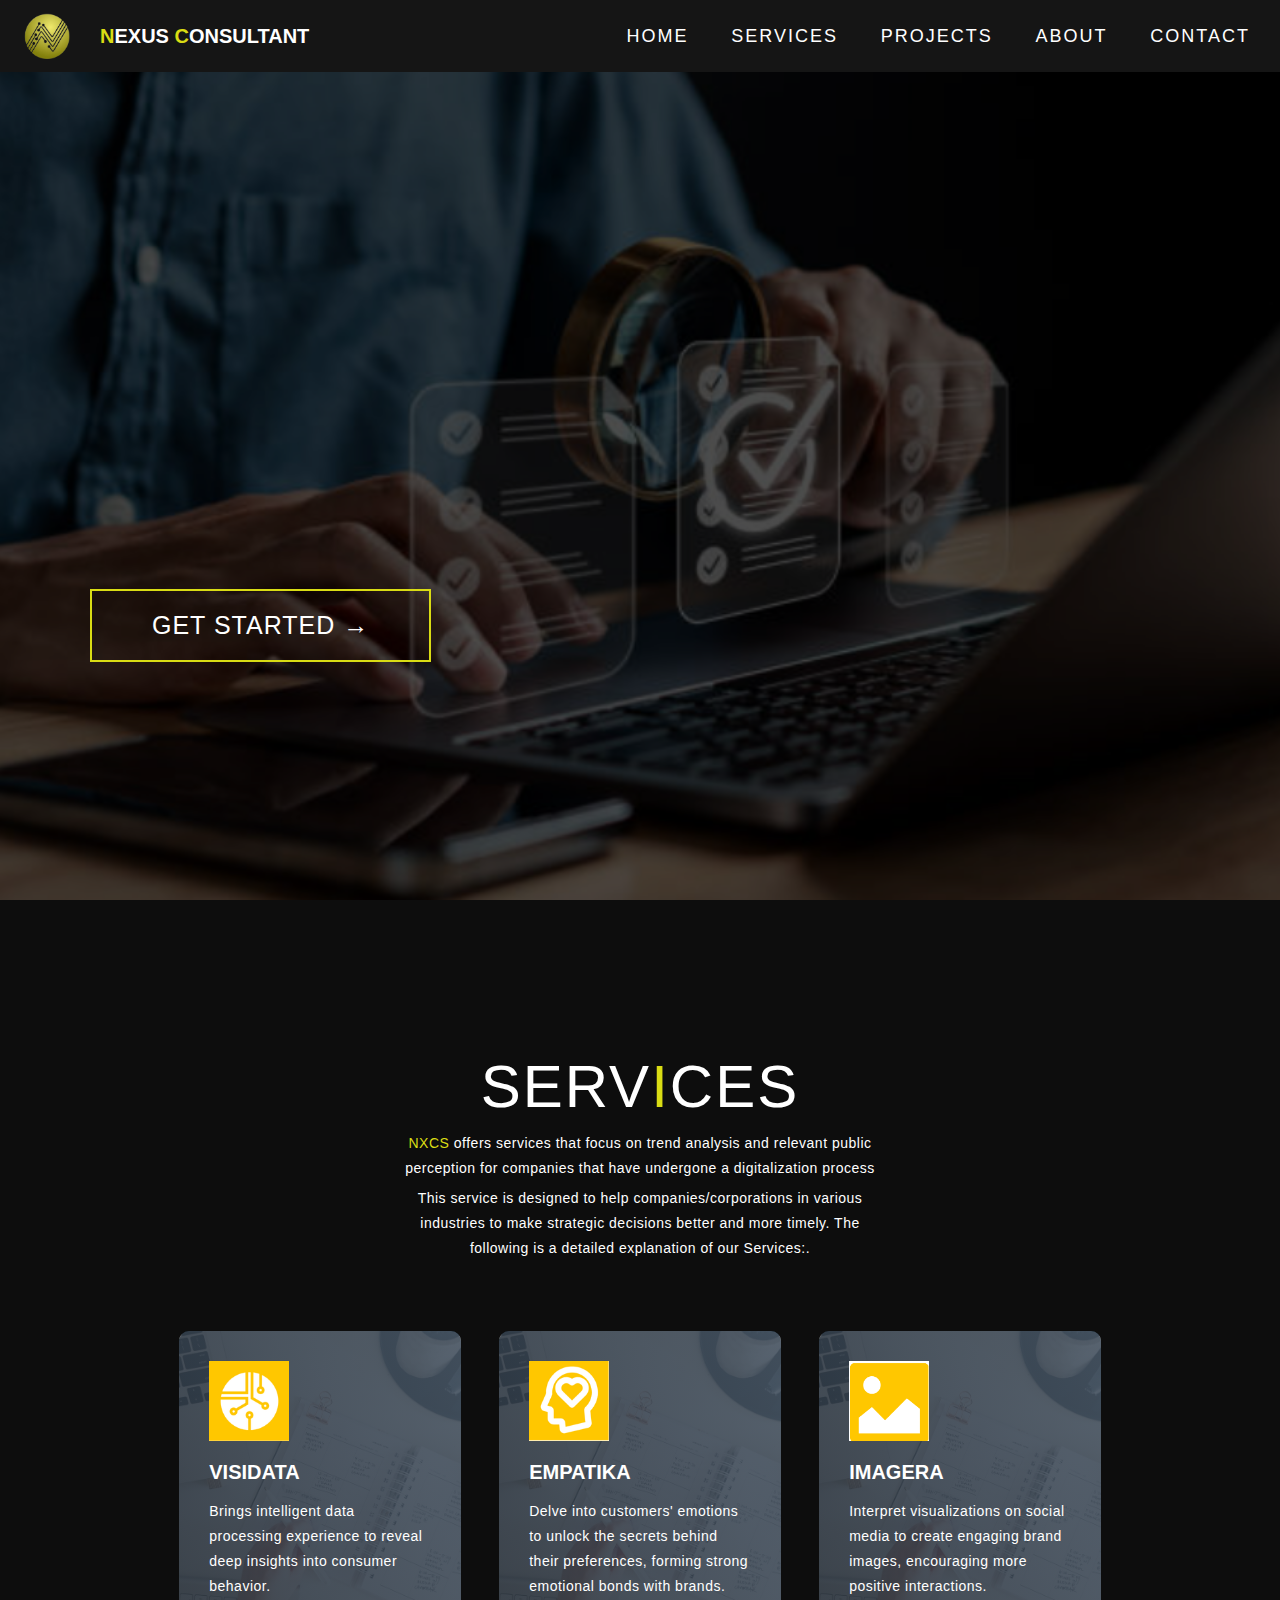
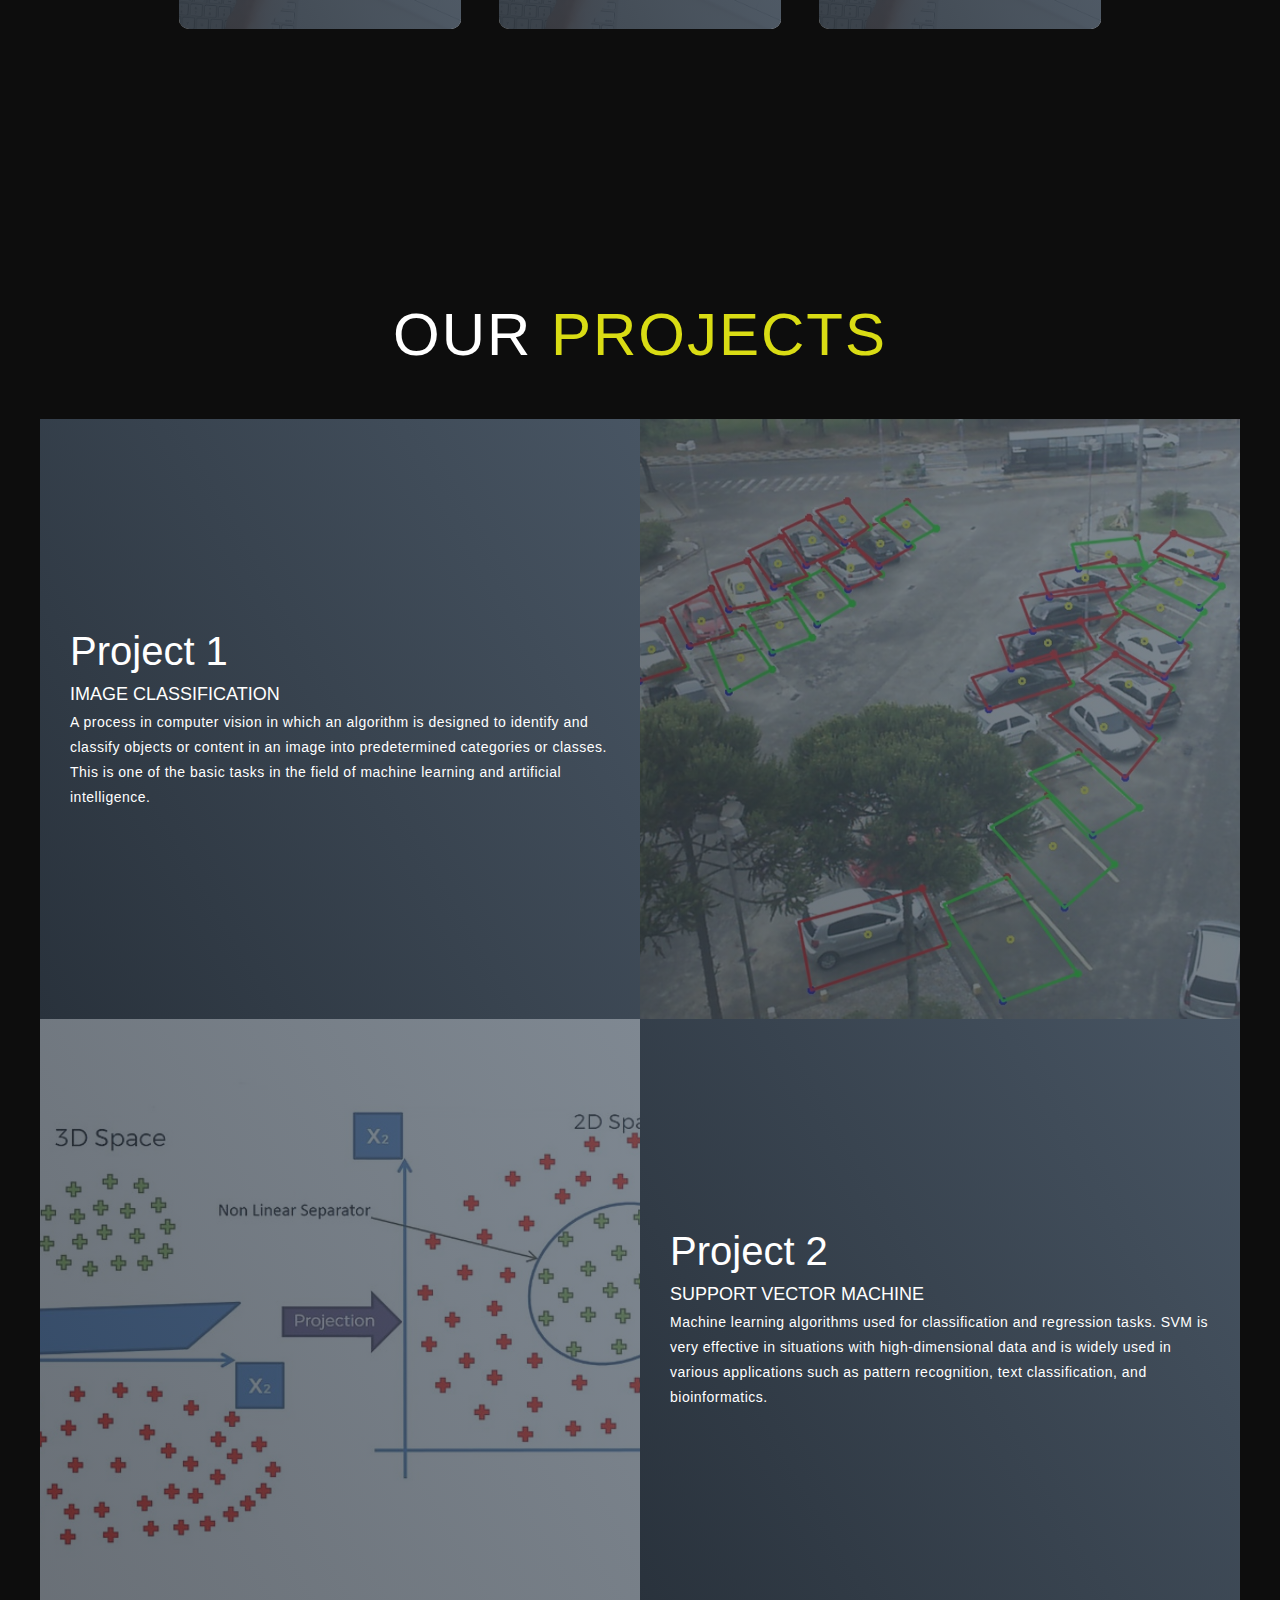
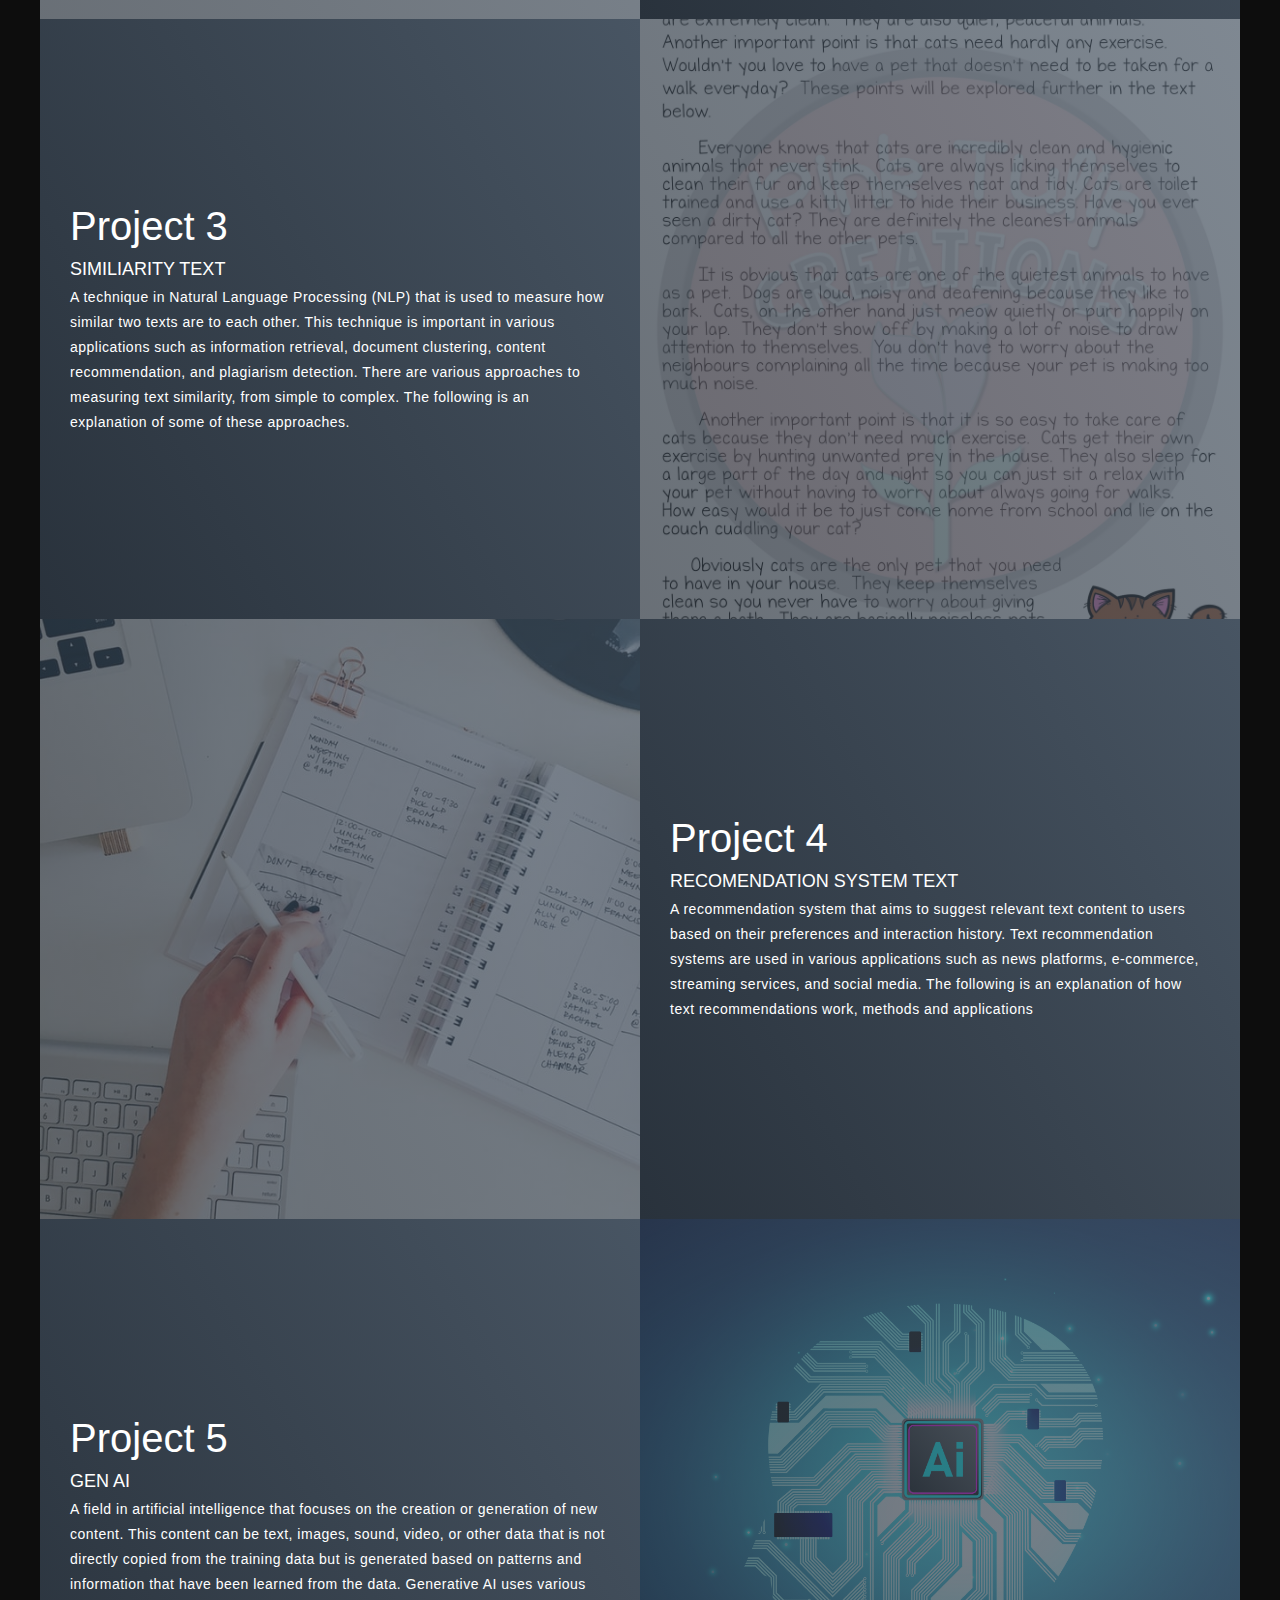
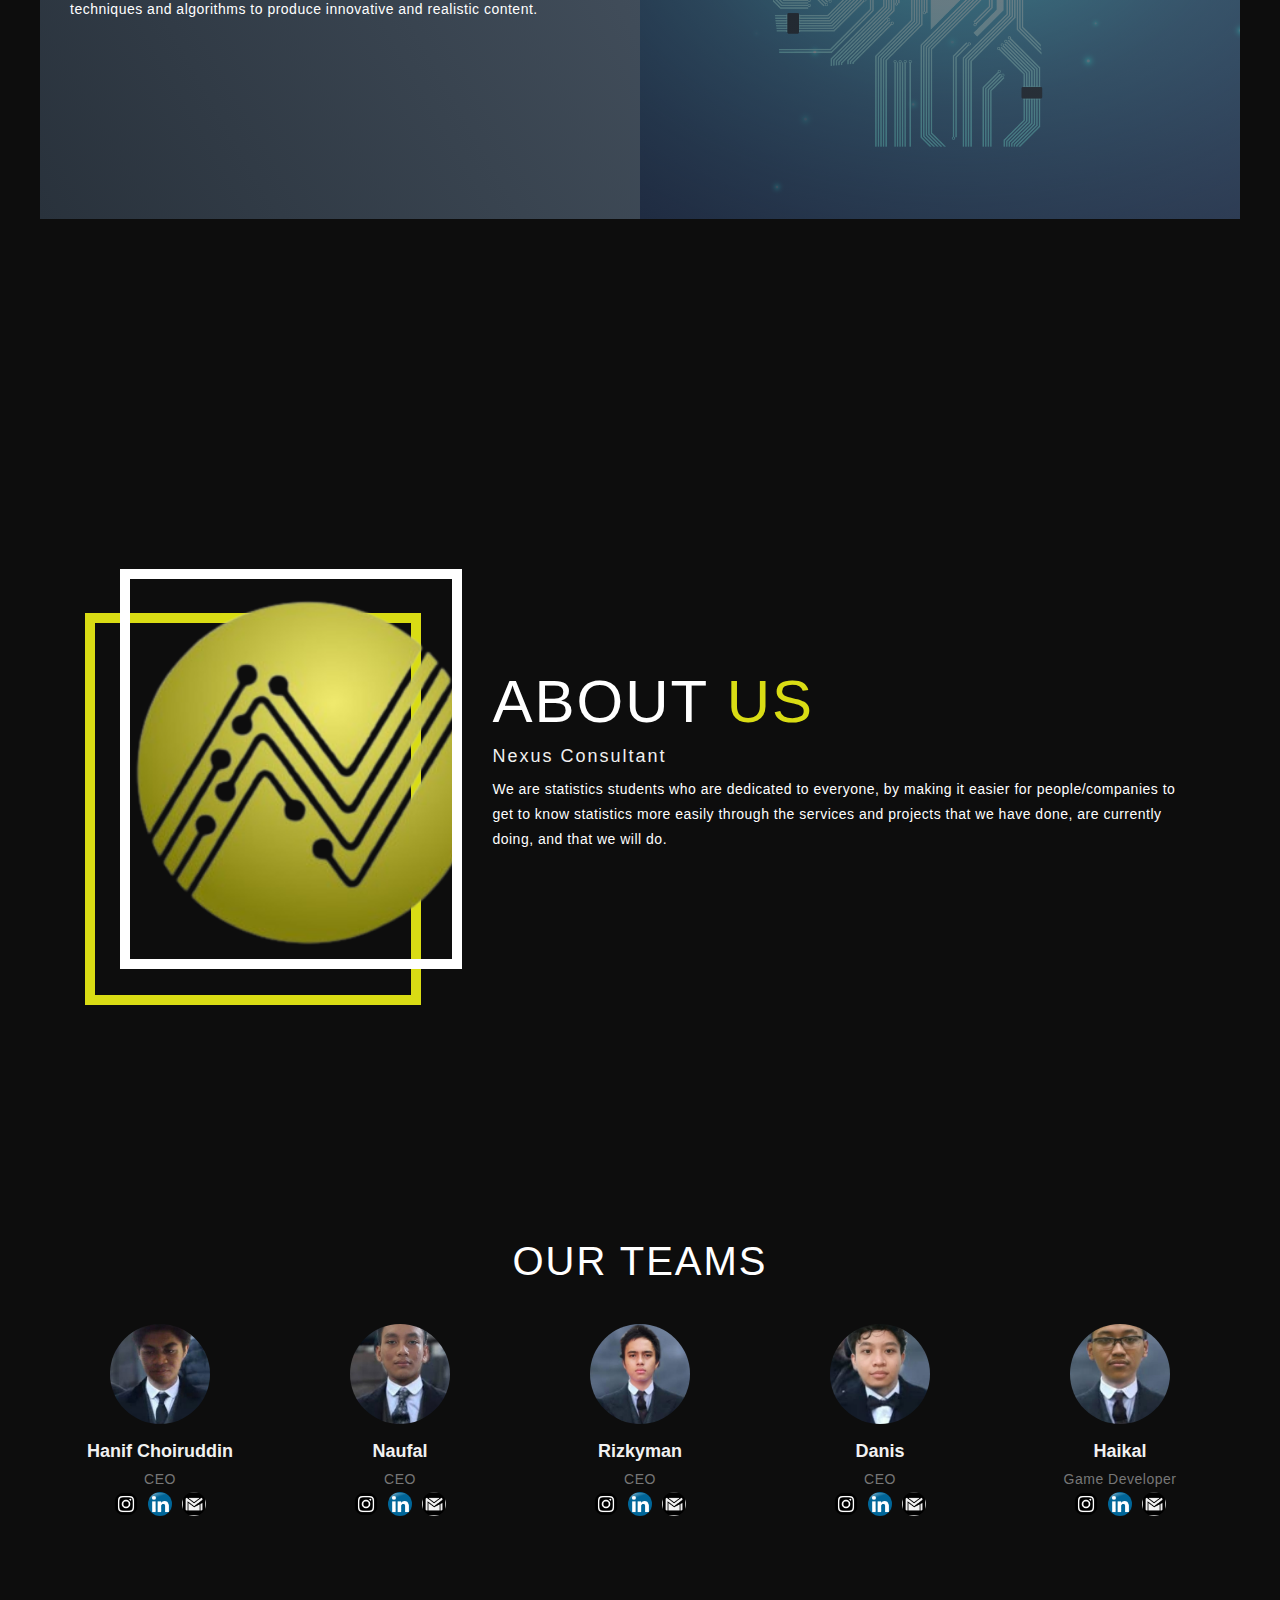
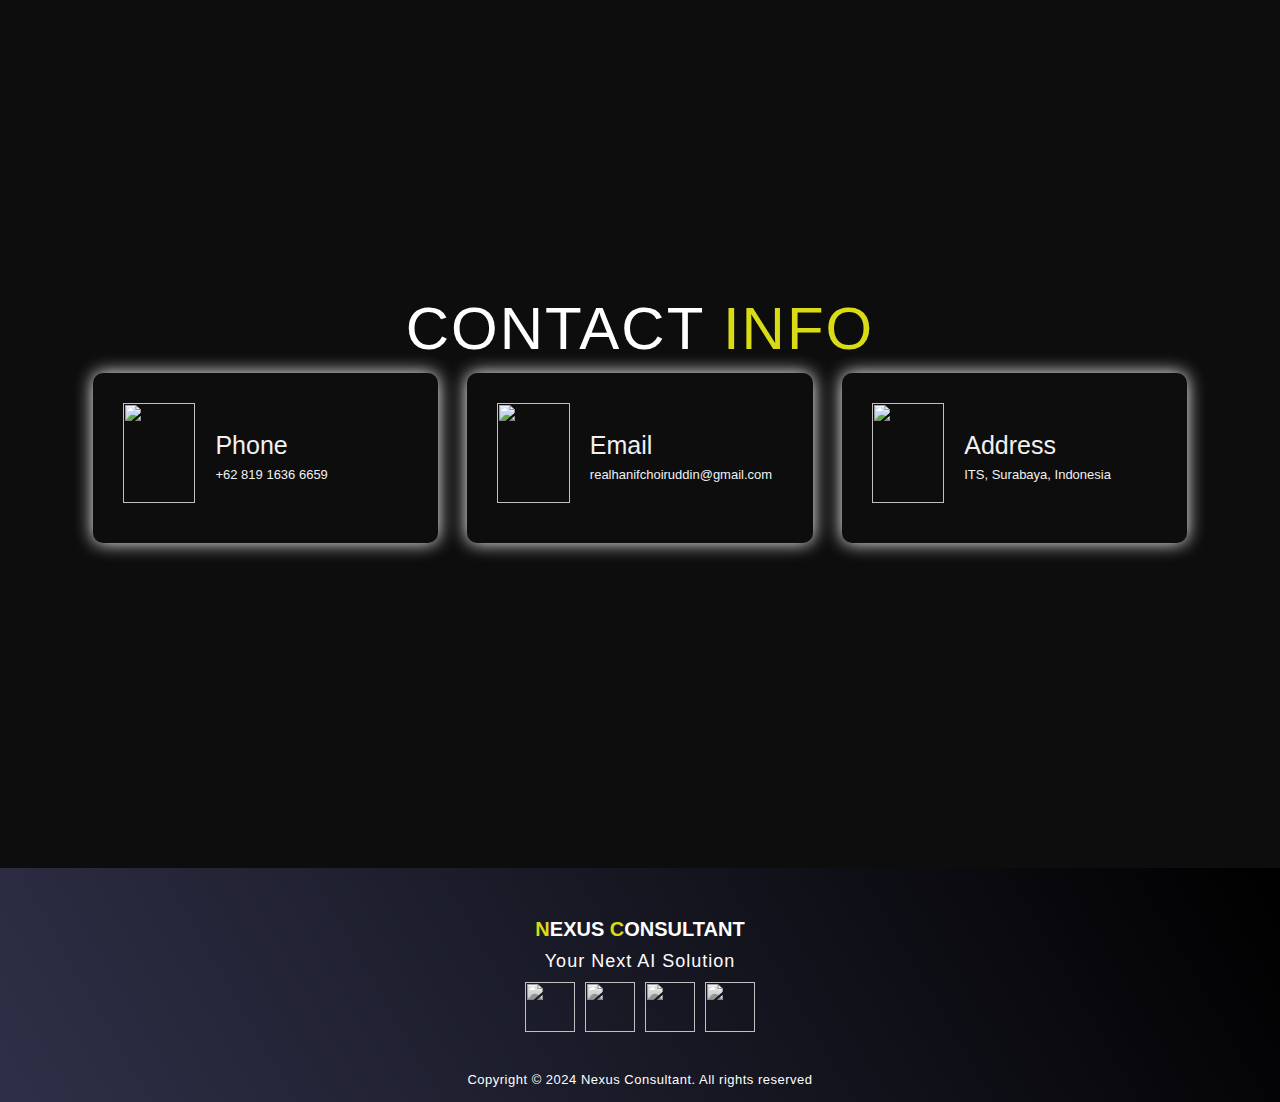
==== index.html @ 2f58b3f8 "first commit" ====
<!DOCTYPE html>
<html lang="en">

<head>
  <meta charset="UTF-8">
  <meta name="viewport" content="width=device-width, initial-scale=1.0">
  <link rel="stylesheet" href="style.css">
  <title>My Website</title>
</head>

<body>
  <!-- Header -->
  <section id="header">
    <div class="header container">
      <img src="img/logo.png" alt="Logo" class="logo">
      <div class="nav-bar">
        <div class="brand">
          <a href="#hero">
            <h1><span>N</span>exus <span>C</span>onsultant</h1>
          </a>
        </div>
        <div class="nav-list">
          <div class="hamburger">
            <div class="bar"></div>
          </div>
          <ul>
            <li><a href="#hero" data-after="Home">Home</a></li>
            <li><a href="#services" data-after="Service">Services</a></li>
            <li><a href="#projects" data-after="Projects">Projects</a></li>
            <li><a href="#about" data-after="About">About</a></li>
            <li><a href="#contact" data-after="Contact">Contact</a></li>
          </ul>
        </div>
      </div>
    </div>
  </section>
  <!-- End Header -->


  <!-- Hero Section  -->
  <section id="hero">
    <div class="hero container">
      <div>
        <h1>Nexus <span></span></h1>
        <h1>Consultant <span></span></h1>
        <h1>The next foundation Statistics AI in Indonesia <span></span></h1>
        <a href="#services" type="button" class="cta">Get Started →</a>
      </div>
    </div>
  </section>
  <!-- End Hero Section  -->

  <!-- Service Section -->
  <section id="services">
    <div class="services container">
      <div class="service-top">
        <h1 class="section-title">Serv<span>i</span>ces</h1>
        <p><span>NXCS</span> offers services that focus on trend analysis and relevant public perception for companies that have undergone a digitalization process</p>
        <p>This service is designed to help companies/corporations in various industries to make strategic decisions
          better and more timely. The following is a detailed explanation of our Services:.</p>  
      </div>
      <div class="service-bottom">
        <div class="service-item">
          <div class="icon"><img src="img/visidata.png" /></div>
          <h2>VISIDATA</h2>
          <p>Brings intelligent data processing experience to reveal deep insights into consumer behavior.</p>
        </div>
        <div class="service-item">
          <div class="icon"><img src="img/empatika.png" /></div>
          <h2>EMPATIKA</h2>
          <p>Delve into customers' emotions to unlock the secrets behind their preferences, forming strong emotional bonds with brands.</p>
        </div>
        <div class="service-item">
          <div class="icon"><img src="img/imagera.png" /></div>
          <h2>IMAGERA</h2>
          <p>Interpret visualizations on social media to create engaging brand images, encouraging more positive interactions.</p>
        </div>
      </div>
    </div>
  </section>
  <!-- End Service Section -->

  <!-- Projects Section -->
  <section id="projects">
    <div class="projects container">
      <div class="projects-header">
        <h1 class="section-title">Our <span>Projects</span></h1>
      </div>
      <div class="all-projects">
        <div class="project-item">
          <div class="project-info">
            <h1>Project 1</h1>
            <h2>IMAGE CLASSIFICATION</h2>
            <p>A process in computer vision in which an algorithm is designed to identify and classify objects or content in an image into predetermined categories or classes. This is one of the basic tasks in the field of machine learning and artificial intelligence.</p>
          </div>
          <div class="project-img">
            <img src="img/image-classification.jpg" alt="img">
          </div>
        </div>
        <div class="project-item">
          <div class="project-info">
            <h1>Project 2</h1>
            <h2>SUPPORT VECTOR MACHINE</h2>
            <p>Machine learning algorithms used for classification and regression tasks. SVM is very effective in situations with high-dimensional data and is widely used in various applications such as pattern recognition, text classification, and bioinformatics.</p>
          </div>
          <div class="project-img">
            <img src="img/support-vector-machine.jpg" alt="img">
          </div>
        </div>
        <div class="project-item">
          <div class="project-info">
            <h1>Project 3</h1>
            <h2>SIMILIARITY TEXT</h2>
            <p>A technique in Natural Language Processing (NLP) that is used to measure how similar two texts are to each other. This technique is important in various applications such as information retrieval, document clustering, content recommendation, and plagiarism detection. There are various approaches to measuring text similarity, from simple to complex. The following is an explanation of some of these approaches.</p>
          </div>
          <div class="project-img">
            <img src="img/similarity-text.jpg" alt="img">
          </div>
        </div>
        <div class="project-item">
          <div class="project-info">
            <h1>Project 4</h1>
            <h2>RECOMENDATION SYSTEM TEXT</h2>
            <p>A recommendation system that aims to suggest relevant text content to users based on their preferences and interaction history. Text recommendation systems are used in various applications such as news platforms, e-commerce, streaming services, and social media. The following is an explanation of how text recommendations work, methods and applications</p>
          </div>
          <div class="project-img">
            <img src="./img/img-1.png" alt="img">
          </div>
        </div>
        <div class="project-item">
          <div class="project-info">
            <h1>Project 5</h1>
            <h2>GEN AI</h2>
            <p>A field in artificial intelligence that focuses on the creation or generation of new content. This content can be text, images, sound, video, or other data that is not directly copied from the training data but is generated based on patterns and information that have been learned from the data. Generative AI uses various techniques and algorithms to produce innovative and realistic content.</p>
          </div>
          <div class="project-img">
            <img src="img/gen-ai.jpg" alt="img">
          </div>
        </div>
      </div>
    </div>
  </section>
  <!-- End Projects Section -->
  <!-- About Section -->
  <section id="about">
    <div class="about container">
      <div class="col-left">
        <div class="about-img">
          <img src="img/logo.png" alt="img">
        </div>
      </div>
      <div class="col-right">
        <h1 class="section-title">About <span>Us</span></h1>
        <h2>Nexus Consultant</h2>
        <p>We are statistics students who are dedicated to everyone, by making it easier for people/companies to get to know statistics more easily through the services and projects that we have done, are currently doing, and that we will do.</p>
      </div>
    </div>
  </section>
  <!-- End About Section -->

  <!-- Body 5 Section -->
  <section class="fifth-section">
    <h2 class="section-title">OUR TEAMS</h2>
    <div class="team-container">
        <div class="team-member">
            <img src="img/hanif.png" alt="Hanif Choiruddin">
            <h3>Hanif Choiruddin</h3>
            <p>CEO</p>
            <div class="social-icons">
                <a href="https://www.instagram.com/hanifchoiruddin/" target="_blank"><img src="img/instagram-icon.png" alt="Instagram"></a>
                <a href="https://linkedin.com/in/hanif" target="_blank"><img src="img/linkedin-icon.png" alt="LinkedIn"></a>
                <a href="mailto:realhanifchoiruddin@gmail.com"><img src="img/gmail-icon.png" alt="Gmail"></a>
            </div>
        </div>
        <div class="team-member">
            <img src="img/naufal.png" alt="Naufal">
            <h3>Naufal</h3>
            <p>CEO</p>
            <div class="social-icons">
                <a href="https://www.instagram.com/naufal.lt/" target="_blank"><img src="img/instagram-icon.png" alt="Instagram"></a>
                <a href="https://linkedin.com/in/naufal" target="_blank"><img src="img/linkedin-icon.png" alt="LinkedIn"></a>
                <a href="mailto:naufal@example.com"><img src="img/gmail-icon.png" alt="Gmail"></a>
            </div>
        </div>
        <div class="team-member">
            <img src="img/rizkyman.png" alt="Rizkyman">
            <h3>Rizkyman</h3>
            <p>CEO</p>
            <div class="social-icons">
                <a href="https://www.instagram.com/rizkygusz/" target="_blank"><img src="img/instagram-icon.png" alt="Instagram"></a>
                <a href="https://linkedin.com/in/rizkyman" target="_blank"><img src="img/linkedin-icon.png" alt="LinkedIn"></a>
                <a href="mailto:rizkyman@example.com"><img src="img/gmail-icon.png" alt="Gmail"></a>
            </div>
        </div>
        <div class="team-member">
            <img src="img/danis.png" alt="Danis">
            <h3>Danis</h3>
            <p>CEO</p>
            <div class="social-icons">
                <a href="https://www.instagram.com/daniswaraap_/" target="_blank"><img src="img/instagram-icon.png" alt="Instagram"></a>
                <a href="https://linkedin.com/in/danis" target="_blank"><img src="img/linkedin-icon.png" alt="LinkedIn"></a>
                <a href="mailto:danis@example.com"><img src="img/gmail-icon.png" alt="Gmail"></a>
            </div>
        </div>
        <div class="team-member">
            <img src="img/haikal.png" alt="Haikal">
            <h3>Haikal</h3>
            <p>Game Developer</p>
            <div class="social-icons">
                <a href="https://www.instagram.com/ichwani_haikal/" target="_blank"><img src="img/instagram-icon.png" alt="Instagram"></a>
                <a href="https://linkedin.com/in/haikal" target="_blank"><img src="img/linkedin-icon.png" alt="LinkedIn"></a>
                <a href="mailto:haikal@example.com"><img src="img/gmail-icon.png" alt="Gmail"></a>
            </div>
        </div>
    </div>
</section>

  <!-- End Body 5 Section -->

 <!-- Contact Section -->
 <section id="contact">
  <div class="contact container">
    <div>
      <h1 class="section-title">Contact <span>info</span></h1>
    </div>
    <div class="contact-items">
      <div class="contact-item">
        <div class="icon"><img src="https://img.icons8.com/bubbles/100/000000/phone.png" /></div>
        <div class="contact-info">
          <h1>Phone</h1>
          <h2>+62 819 1636 6659</h2>
        </div>
      </div>
      <div class="contact-item">
        <div class="icon"><img src="https://img.icons8.com/bubbles/100/000000/new-post.png" /></div>
        <div class="contact-info">
          <h1>Email</h1>
          <h2>realhanifchoiruddin@gmail.com</h2>
        </div>
      </div>
      <div class="contact-item">
        <div class="icon"><img src="https://img.icons8.com/bubbles/100/000000/map-marker.png" /></div>
        <div class="contact-info">
          <h1>Address</h1>
          <h2>ITS, Surabaya, Indonesia</h2>
        </div>
      </div>
    </div>
  </div>
</section>
<!-- End Contact Section -->

  <!-- Footer -->
  <section id="footer">
    <div class="footer container">
      <div class="brand">
        <h1><span>N</span>exus <span>C</span>onsultant</h1>
      </div>
      <h2>Your Next AI Solution</h2>
      <div class="social-icon">
        <div class="social-item">
          <a href="https://www.facebook.com/"><img src="https://img.icons8.com/bubbles/100/000000/facebook-new.png" /></a>
        </div>
        <div class="social-item">
          <a href="https://www.instagram.com/"><img src="https://img.icons8.com/bubbles/100/000000/instagram-new.png" /></a>
        </div>
        <div class="social-item">
          <a href="https://www.whatsapp.com/"><img src="https://img.icons8.com/bubbles/100/000000/whatsapp.png" /></a>
        </div>
        <div class="social-item">
          <a href="mailto:your-email@example.com"><img src="https://img.icons8.com/bubbles/100/000000/email.png" /></a>
        </div>
      </div>
      <p>Copyright © 2024 Nexus Consultant. All rights reserved</p>
    </div>
  </section>
  <!-- End Footer -->
  <script src="./app.js"></script>
</body>

</html>
---- style.css ----
@import 'https://fonts.googleapis.com/css?family=Montserrat:300, 400, 700&display=swap';
* {
	padding: 0;
	margin: 0;
	box-sizing: border-box;
}
html {
	font-size: 10px;
	font-family: 'Poppins', sans-serif;
	scroll-behavior: smooth;
}
body {
	background-color: #0d0d0d;
	color: #f1f1f1;
  }
a {
	text-decoration: none;
}
.container {
	min-height: 100vh;
	width: 100%;
	display: flex;
	align-items: center;
	justify-content: center;
}
img {
	height: 100%;
	width: 100%;
	object-fit: cover;
}
.logo {
    height: 50px;
	width: 50px;
    margin-right: 20px;
	margin-left: 20px;
    align-items: center;
}
p {
	color: black;
	font-size: 1.4rem;
	margin-top: 5px;
	line-height: 2.5rem;
	font-weight: 300;
	letter-spacing: 0.05rem;
}
.section-title {
	font-size: 4rem;
	font-weight: 300;
	color: white;
	margin-bottom: 10px;
	text-transform: uppercase;
	letter-spacing: 0.2rem;
	text-align: center;
}
.section-title span {
	color: rgb(217, 220, 20);
}

.cta {
	display: inline-block;
	padding: 10px 30px;
	color: white;
	background-color: transparent;
	border: 2px solid  rgb(217, 220, 20);
	font-size: 2rem;
	text-transform: uppercase;
	letter-spacing: 0.1rem;
	margin-top: 30px;
	transition: 0.3s ease;
	transition-property: background-color, color;
}
.cta:hover {
	color: white;
	background-color:  rgb(217, 220, 20);
}
.brand h1 {
	font-size: 2rem;
	text-transform: uppercase;
	color: white;
}
.brand h1 span {
	color:  rgb(217, 220, 20);
}

/* Header section */
#header {
	position: fixed;
	z-index: 1000;
	left: 0;
	top: 0;
	width: 100vw;
	height: auto;
}
#header .header {
	min-height: 8vh;
	background-color: #151515;
	transition: 0.3s ease background-color;
}
#header .nav-bar {
	display: flex;
	align-items: center;
	justify-content: space-between;
	width: 100%;
	height: 100%;
	max-width: 1300px;
	padding: 0 10px;
}

#header .nav-list ul {
	list-style: none;
	position: absolute;
	background-color: black;
	width: 100vw;
	height: 100vh;
	left: 100%;
	top: 0;
	display: flex;
	flex-direction: column;
	justify-content: center;
	align-items: center;
	z-index: 1;
	overflow-x: hidden;
	transition: 0.5s ease left;
  }
#header .nav-list ul.active {
	left: 0%;
}
#header .nav-list ul a {
	font-size: 2.5rem;
	font-weight: 500;
	letter-spacing: 0.2rem;
	text-decoration: none;
	color: white;
	text-transform: uppercase;
	padding: 20px;
	display: block;
}
#header .nav-list ul a::after {
	content: attr(data-after);
	position: absolute;
	top: 50%;
	left: 50%;
	transform: translate(-50%, -50%) scale(0);
	color: #fff;
	font-size: 13rem;
	letter-spacing: 50px;
	z-index: -1;
	transition: 0.3s ease letter-spacing;
}
.service-top p span{
	color:  rgb(217, 220, 20);
}
#header .nav-list ul li:hover a::after {
	transform: translate(-50%, -50%) scale(1);
	letter-spacing: initial;
}
#header .nav-list ul li:hover a {
	color:  rgb(217, 220, 20);
}
#header .hamburger {
	height: 60px;
	width: 60px;
	display: inline-block;
	border: 3px solid white;
	border-radius: 50%;
	position: relative;
	display: flex;
	align-items: center;
	justify-content: center;
	z-index: 100;
	cursor: pointer;
	transform: scale(0.8);
	margin-right: 20px;
}
#header .hamburger:after {
	position: absolute;
	content: '';
	height: 100%;
	width: 100%;
	border-radius: 50%;
	border: 3px solid white;
	animation: hamburger_puls 1s ease infinite;
}
#header .hamburger .bar {
	height: 2px;
	width: 30px;
	position: relative;
	background-color: white;
	z-index: -1;
}
#header .hamburger .bar::after,
#header .hamburger .bar::before {
	content: '';
	position: absolute;
	height: 100%;
	width: 100%;
	left: 0;
	background-color: white;
	transition: 0.3s ease;
	transition-property: top, bottom;
}
#header .hamburger .bar::after {
	top: 8px;
}
#header .hamburger .bar::before {
	bottom: 8px;
}
#header .hamburger.active .bar::before {
	bottom: 0;
}
#header .hamburger.active .bar::after {
	top: 0;
}
/* End Header section */

/* Hero Section */
#hero {
	background-image: url(./img/hero-bg.png);
	background-size: cover;
	background-position: top center;
	position: relative;
	z-index: 1;
}
#hero::after {
	content: '';
	position: absolute;
	left: 0;
	top: 0;
	height: 100%;
	width: 100%;
	background-color: black;
	opacity: 0.7;
	z-index: -1;
}
#hero .hero {
	max-width: 1200px;
	margin: 0 auto;
	padding: 0 50px;
	justify-content: flex-start;
}
#hero h1 {
	display: block;
	width: fit-content;
	font-size: 4rem;
	position: relative;
	color: transparent;
	animation: text_reveal 0.5s ease forwards;
	animation-delay: 1s;
}
#hero h1:nth-child(1) {
	animation-delay: 1s;
}
#hero h1:nth-child(2) {
	animation-delay: 2s;
}
#hero h1:nth-child(3) {
	animation: text_reveal_name 0.5s ease forwards;
	animation-delay: 3s;
}
#hero h1 span {
	position: absolute;
	top: 0;
	left: 0;
	height: 100%;
	width: 0;
	background-color: rgb(75, 93, 95);
	animation: text_reveal_box 1s ease;
	animation-delay: 0.5s;
}
#hero h1:nth-child(1) span {
	animation-delay: 0.5s;
}
#hero h1:nth-child(2) span {
	animation-delay: 1.5s;
}
#hero h1:nth-child(3) span {
	animation-delay: 2.5s;
}

/* End Hero Section */

/* Services Section */
#services .services {
	flex-direction: column;
	text-align: center;
	max-width: 1500px;
	margin: 0 auto;
	padding: 100px 0;
}
#services .service-top {
	max-width: 500px;
	margin: 0 auto;
}
#services .service-bottom {
	display: flex;
	align-items: center;
	justify-content: center;
	flex-wrap: wrap;
	margin-top: 50px;
}
#services .service-item {
	flex-basis: 80%;
	display: flex;
	height: 100%;
	width: 100%;
	align-items: flex-start;
	justify-content: center;
	flex-direction: column;
	padding: 30px;
	border-radius: 10px;
	background-image: url(./img/img-1.png);
	background-size: cover;
	margin: 10px 5%;
	position: relative;
	z-index: 1;
	overflow: hidden;
}
#services .service-item::after {
	content: '';
	position: absolute;
	left: 0;
	top: 0;
	height: 100%;
	width: 100%;
	background-image: linear-gradient(60deg, #29323c 0%, #485563 100%);
	opacity: 0.9;
	z-index: -1;
}
#services .service-top p {
	color: white;
}
#services .service-bottom .icon {
	height: 80px;
	width: 80px;
	margin-bottom: 20px;
}
#services .service-item h2 {
	font-size: 2rem;
	color: white;
	margin-bottom: 10px;
	text-transform: uppercase;
}
#services .service-item p {
	color: white;
	text-align: left;
}
/* End Services Section */

/* Projects section */
#projects .projects {
	flex-direction: column;
	max-width: 1200px;
	margin: 0 auto;
	padding: 100px 0;
}
#projects .projects-header h1 {
	margin-bottom: 50px;
}
#projects .all-projects {
	display: flex;
	align-items: center;
	justify-content: center;
	flex-direction: column;
}
#projects .project-item {
	display: flex;
	align-items: center;
	justify-content: center;
	flex-direction: column;
	width: 300px;
	height: 100%;
	margin: 20px auto;
	overflow: hidden;
	border-radius: 10px;
}
#projects .project-info {
	padding: 30px;
	flex-basis: 50%;
	height: 100%;
	width: 100%;
	display: flex;
	align-items: flex-start;
	justify-content: center;
	flex-direction: column;
	background-image: linear-gradient(60deg, #29323c 0%, #485563 100%);
	color: white;
}
#projects .project-info h1 {
	font-size: 4rem;
	font-weight: 500;
}
#projects .project-info h2 {
	font-size: 1.8rem;
	font-weight: 500;
	margin-top: 10px;
}
#projects .project-info p {
	color: white;
}
#projects .project-img {
	flex-basis: 50%;
	height: 300px;
	overflow: hidden;
	position: relative;
}
#projects .project-img:after {
	content: '';
	position: absolute;
	left: 0;
	top: 0;
	height: 100%;
	width: 100%;
	background-image: linear-gradient(60deg, #29323c 0%, #485563 100%);
	opacity: 0.7;
}
#projects .project-img img {
	transition: 0.3s ease transform;
}
#projects .project-item:hover .project-img img {
	transform: scale(1.1);
}
/* End Projects section */

/* About Section */
#about .about {
	flex-direction: column-reverse;
	text-align: center;
	max-width: 1200px;
	margin: 0 auto;
	padding: 100px 20px;
}
#about .col-left {
	width: 250px;
	height: 360px;
}
#about .col-right {
	width: 100%;
}
#about .col-right h2 {
	font-size: 1.8rem;
	font-weight: 500;
	letter-spacing: 0.2rem;
	margin-bottom: 10px;
}
#about .col-right p {
	margin-bottom: 20px;
}
#about .col-right .cta {
	color: white;
	margin-bottom: 50px;
	padding: 10px 20px;
	font-size: 2rem;
}
#about .col-left .about-img {
	height: 100%;
	width: 100%;
	position: relative;
	border: 10px solid white;
}
#about .col-left .about-img::after {
	content: '';
	position: absolute;
	left: -33px;
	top: 19px;
	height: 98%;
	width: 98%;
	border: 7px solid white;
	z-index: -1;
}
/* End About Section */

/* contact Section */
#contact .contact {
	flex-direction: column;
	max-width: 1200px;
	margin: 0 auto;
	width: 90%;
}
#contact .contact-items {
	/* max-width: 400px; */
	width: 100%;
}
#contact .contact-item {
	width: 80%;
	padding: 20px;
	text-align: center;
	border-radius: 10px;
	padding: 30px;
	margin: 30px;
	display: flex;
	justify-content: center;
	align-items: center;
	flex-direction: column;
	box-shadow: 0px 0px 18px 0 white;
	transition: 0.3s ease box-shadow;
}
#contact .contact-item:hover {
	box-shadow: 0px 0px 5px 0  rgb(217, 220, 20);
}
#contact .icon {
	width: 70px;
	margin: 0 auto;
	margin-bottom: 10px;
}
#contact .contact-info h1 {
	font-size: 2.5rem;
	font-weight: 500;
	margin-bottom: 5px;
}
#contact .contact-info h2 {
	font-size: 1.3rem;
	line-height: 2rem;
	font-weight: 500;
}
/*End contact Section */

/* Footer */
#footer {
	background-image: linear-gradient(60deg, #2f3048 0%, #000000 100%);
}
#footer .footer {
	min-height: 200px;
	flex-direction: column;
	padding-top: 50px;
	padding-bottom: 10px;
}
#footer h2 {
	color: white;
	font-weight: 500;
	font-size: 1.8rem;
	letter-spacing: 0.1rem;
	margin-top: 10px;
	margin-bottom: 10px;
}
#footer .social-icon {
	display: flex;
	margin-bottom: 30px;
}
#footer .social-item {
	height: 50px;
	width: 50px;
	margin: 0 5px;
}
#footer .social-item img {
	filter: grayscale(1);
	transition: 0.3s ease filter;
}
#footer .social-item:hover img {
	filter: grayscale(0);
}
#footer p {
	color: white;
	font-size: 1.3rem;
}
/* End Footer */

/* Keyframes */
@keyframes hamburger_puls {
	0% {
		opacity: 1;
		transform: scale(1);
	}
	100% {
		opacity: 0;
		transform: scale(1.4);
	}
}
@keyframes text_reveal_box {
	50% {
		width: 100%;
		left: 0;
	}
	100% {
		width: 0;
		left: 100%;
	}
}
@keyframes text_reveal {
	100% {
		color: white;
	}
}
@keyframes text_reveal_name {
	100% {
		color: rgb(217, 220, 20);
		font-weight: 500;
	}
}
/* End Keyframes */

/* Media Query For Tablet */
@media only screen and (min-width: 768px) {
	.cta {
		font-size: 2.5rem;
		padding: 20px 60px;
	}
	h1.section-title {
		font-size: 6rem;
	}

	/* Hero */
	#hero h1 {
		font-size: 7rem;
	}
	/* End Hero */

	/* Services Section */
	#services .service-bottom .service-item {
		flex-basis: 45%;
		margin: 2.5%;
	}
	/* End Services Section */

	/* Project */
	#projects .project-item {
		flex-direction: row;
	}
	#projects .project-item:nth-child(even) {
		flex-direction: row-reverse;
	}
	#projects .project-item {
		height: 100%;
		margin: 0;
		width: 100%;
		border-radius: 0;
	}
	#projects .all-projects .project-info {
		height: 600px;
		width: 600px;
	}
	#projects .all-projects .project-img {
		height: 600px;
	}
	.portfolio-container {
		display: flex;
		align-items: center;
		justify-content: center;
		position: relative;
	}
	
	#portfolio-wrapper {
		overflow: hidden;
		width: 100%; /* Set the width of each portfolio item */
		height: 100%;
	}
	
	.portfolio-content {
		display: flex;
		transition: transform 0.5s ease;
		width: 100%; /* Set the width of each portfolio item */
		height: 100%;
	}
	
	.portfolio-item {
		flex: none;
		width: 100%; /* Set the width of each portfolio item */
		height: 100%;
		margin: 0 10px;
		background-color: white;
		border-radius: 5px;
		box-shadow: 0 2px 4px rgba(0, 0, 0, 0.1);
		text-align: center;
		padding: 20px;
	}
	
	.portfolio-item img {
		width: 50%;
		height: 50%;
		object-fit: cover;
		margin-bottom: 10px;
	}
	
	.portfolio-text {
		display: flex;
		flex-direction: column;
		align-items: center;
	}
	
	button.prev, button.next {
		background-color: transparent;
		border: none;
		font-size: 24px;
		cursor: pointer;
		position: absolute;
		top: 50%;
		transform: translateY(-50%);
		color: #333;
	}
	
	button.prev {
		left: 10px;
	}
	
	button.next {
		right: 10px;
	}
	/* End Project */

	/* About */
	#about .about {
		flex-direction: row;
	}
	#about .col-left {
		width: 600px;
		height: 400px;
		padding-left: 60px;
	}
	#about .about .col-left .about-img::after {
		left: -45px;
		top: 34px;
		height: 98%;
		width: 98%;
		border: 10px solid  rgb(217, 220, 20);
	}
	#about .col-right {
		text-align: left;
		padding: 30px;
	}
	#about .col-right h1 {
		text-align: left;
	}
	#about .col-right p {
		color: white;
	}

	
	/* End About */

	/* contact  */
	#contact .contact {
		flex-direction: column;
		padding: 100px 0;
		align-items: center;
		justify-content: center;
		min-width: 20vh;
	}
	#contact .contact-items {
		width: 100%;
		display: flex;
		flex-direction: row;
		justify-content: space-evenly;
		margin: 0;
	}
	#contact .contact-item {
		width: 30%;
		margin: 0;
		flex-direction: row;
	}
	#contact .contact-item .icon {
		height: 100px;
		width: 100px;
	}
	#contact .contact-item .icon img {
		object-fit: contain;
	}
	#contact .contact-item .contact-info {
		width: 100%;
		text-align: left;
		padding-left: 20px;
	}
	/* End contact  */
}
/* End Media Query For Tablet */

/* Media Query For Desktop */
@media only screen and (min-width: 1200px) {
	/* header */
	#header .hamburger {
		display: none;
	}
	#header .nav-list ul {
		position: initial;
		display: block;
		height: auto;
		width: fit-content;
		background-color: transparent;
	}
	#header .nav-list ul li {
		display: inline-block;
	}
	#header .nav-list ul li a {
		font-size: 1.8rem;
	}
	#header .nav-list ul a:after {
		display: none;
	}
	/* End header */

	#services .service-bottom .service-item {
		flex-basis: 22%;
		margin: 1.5%;
	}
}
/* End  Media Query For Desktop */
.fifth-section {
    padding: 20px;
}

.fifth-section .section-title {
    text-align: center;
    margin-bottom: 20px;
}

.team-container {
    display: flex;
    justify-content: center;
    flex-wrap: wrap;
}

.team-member {
    text-align: center;
    margin: 20px;
    width: 200px;
}

.team-member img {
    width: 100px;
    height: 100px;
    border-radius: 100%;
    object-fit: cover;
    margin-bottom: 10px;
}

.team-member h3 {
    font-size: 18px;
    margin: 5px 0;
}

.team-member p {
    font-size: 14px;
    color: #777;
}

.social-icons {
    display: flex;
    justify-content: center;
    gap: 10px;
}

.social-icons a img {
    width: 24px;
    height: 24px;
}
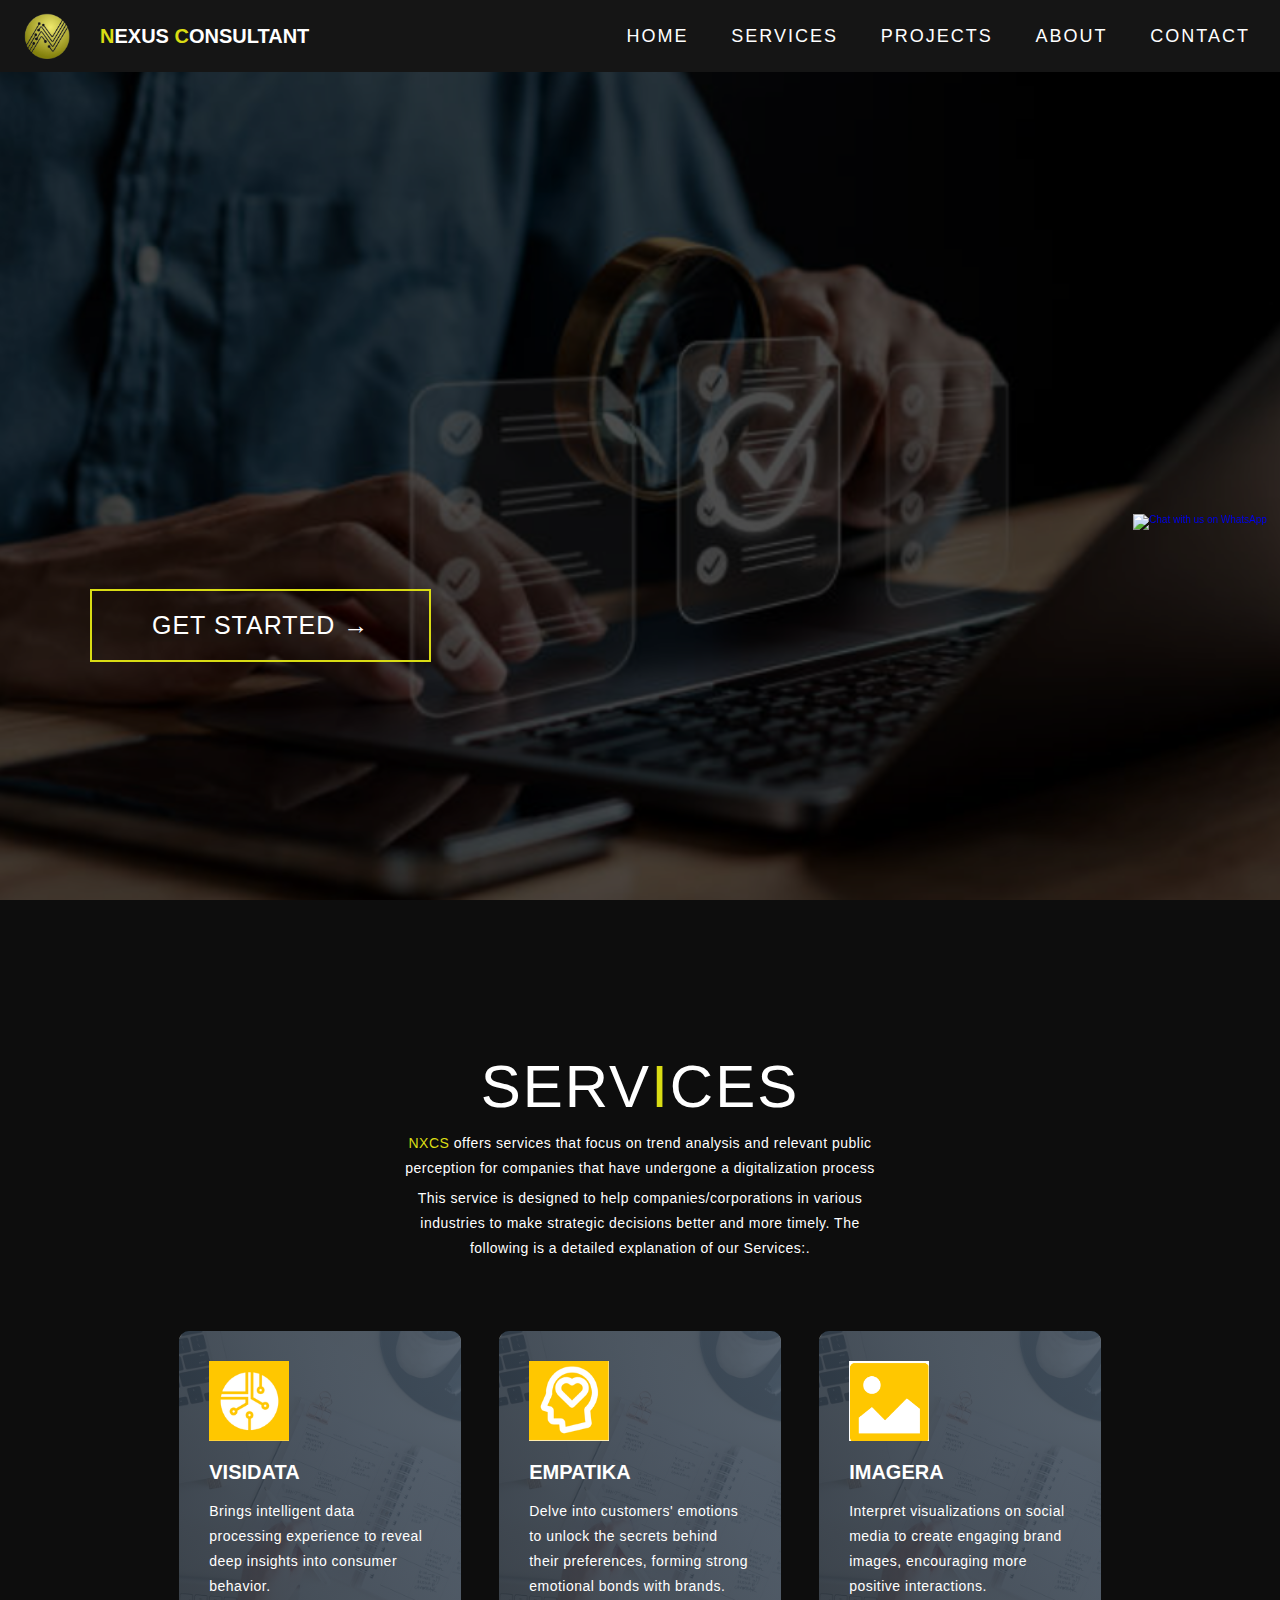
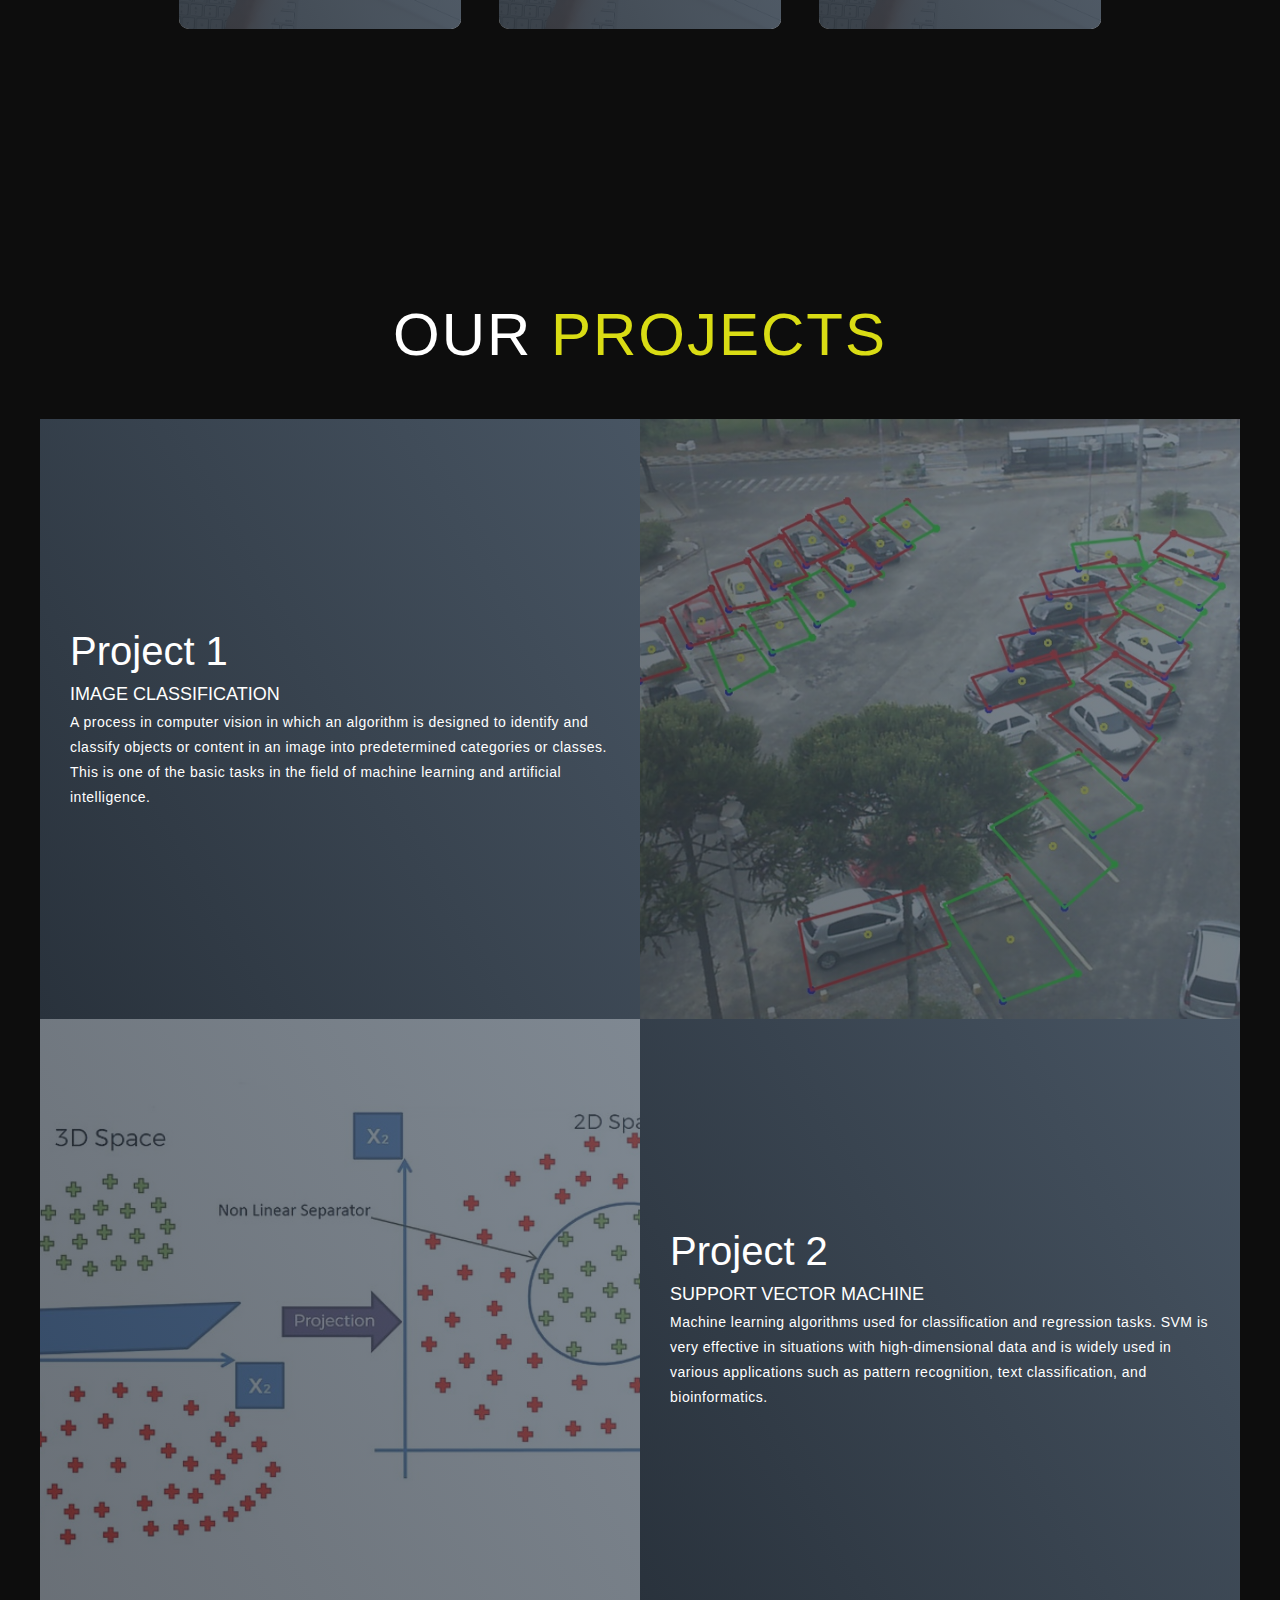
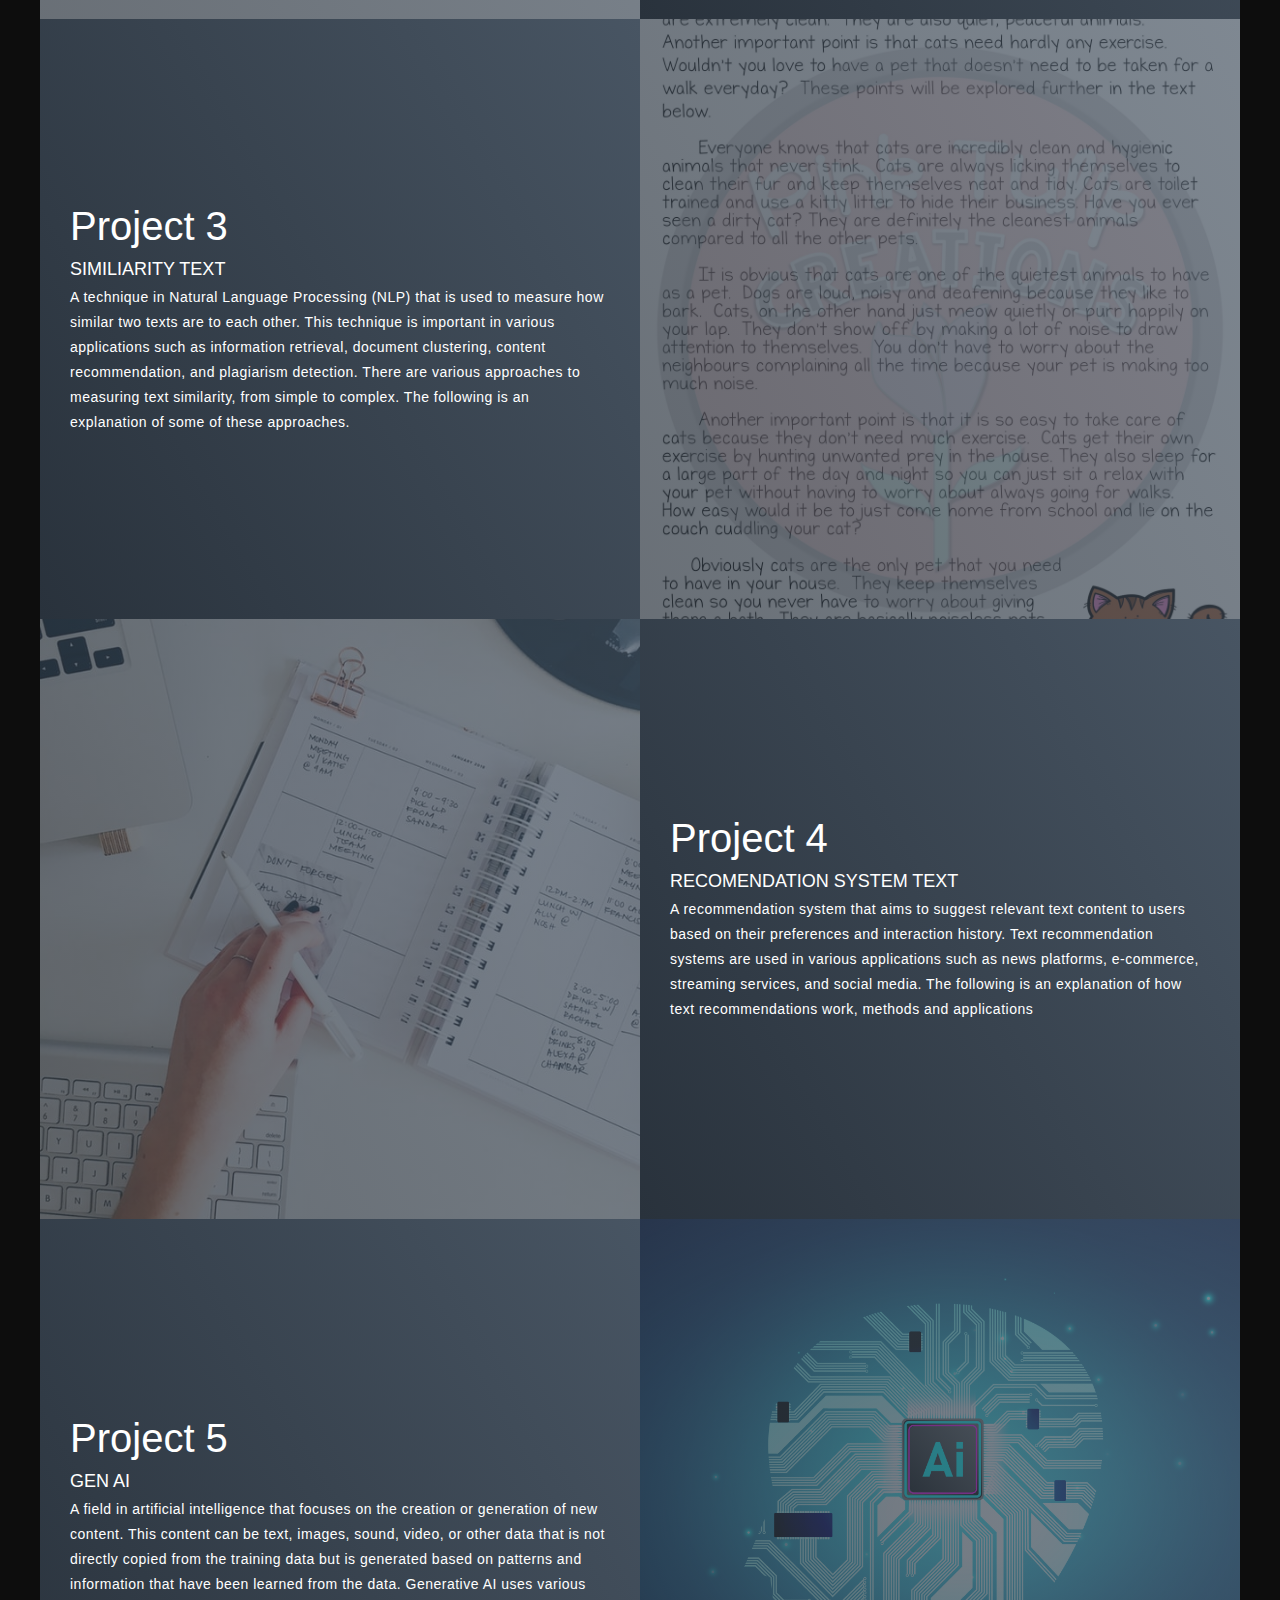
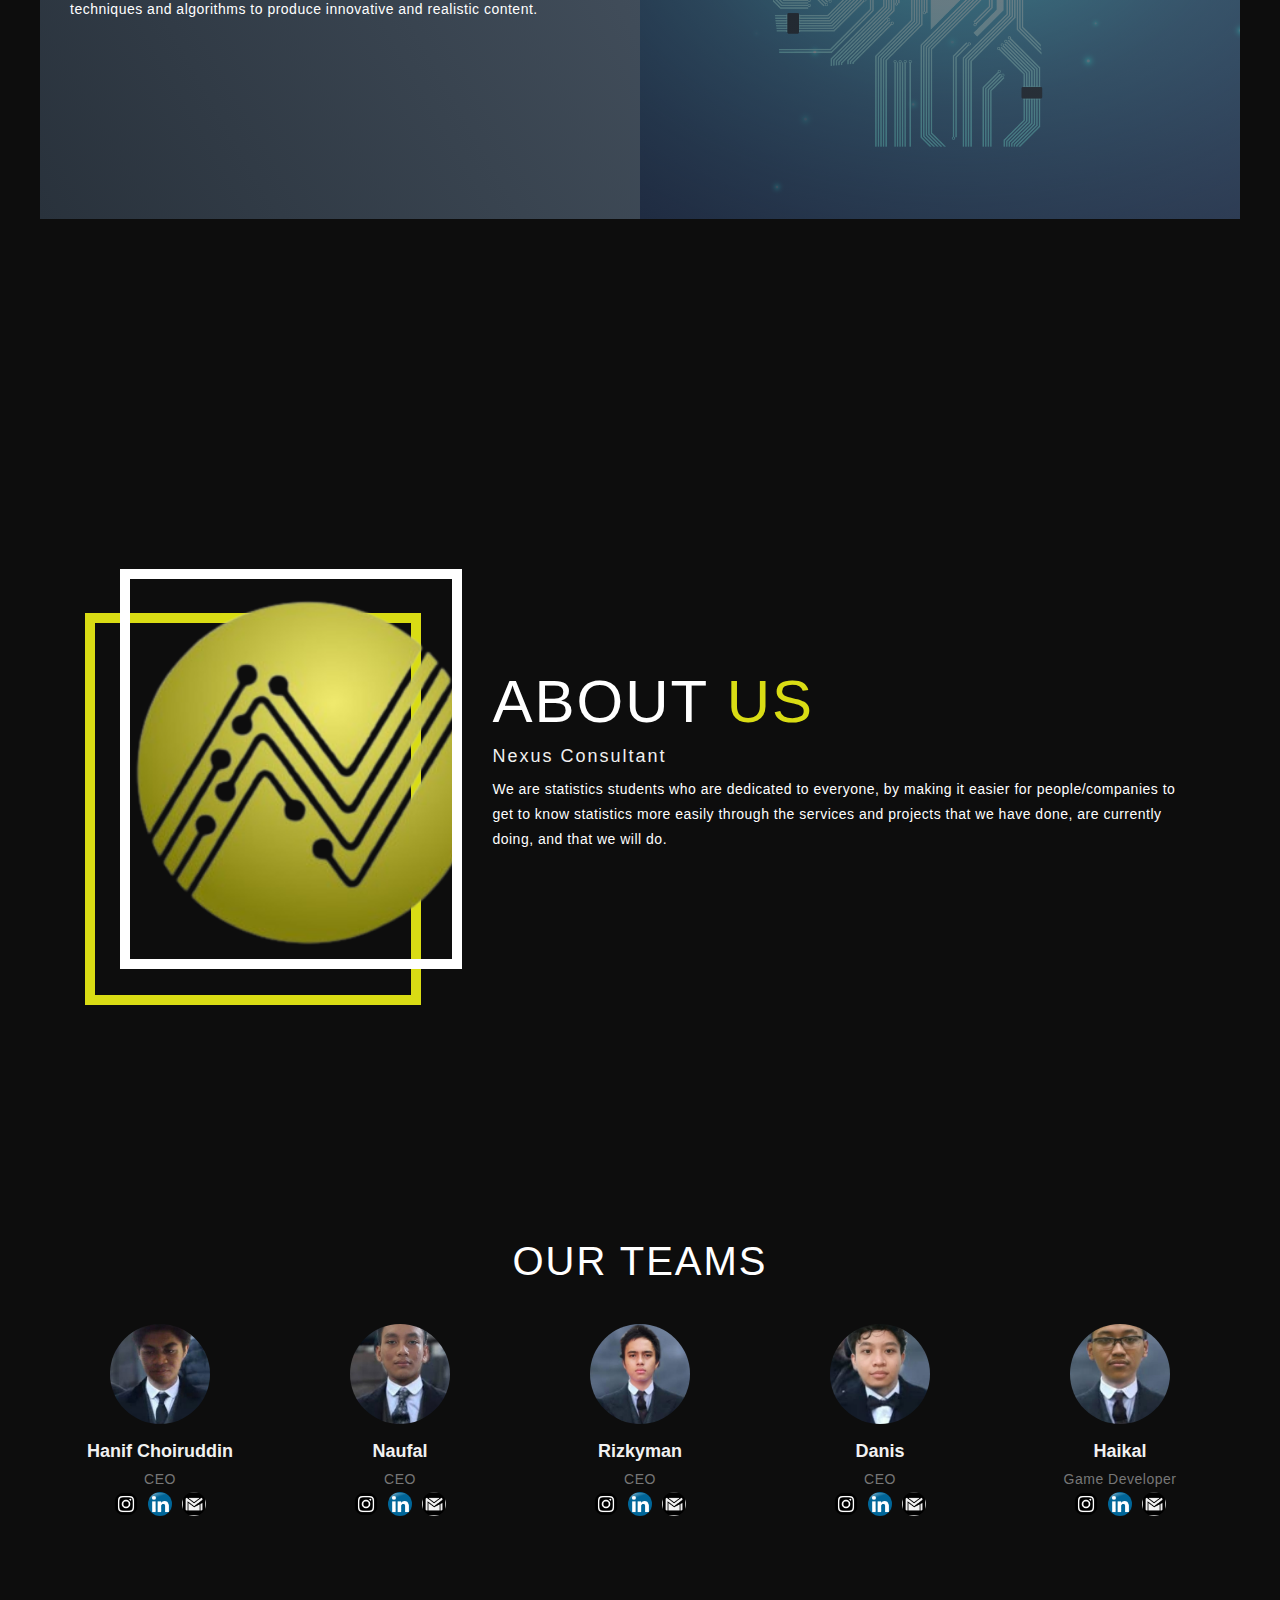
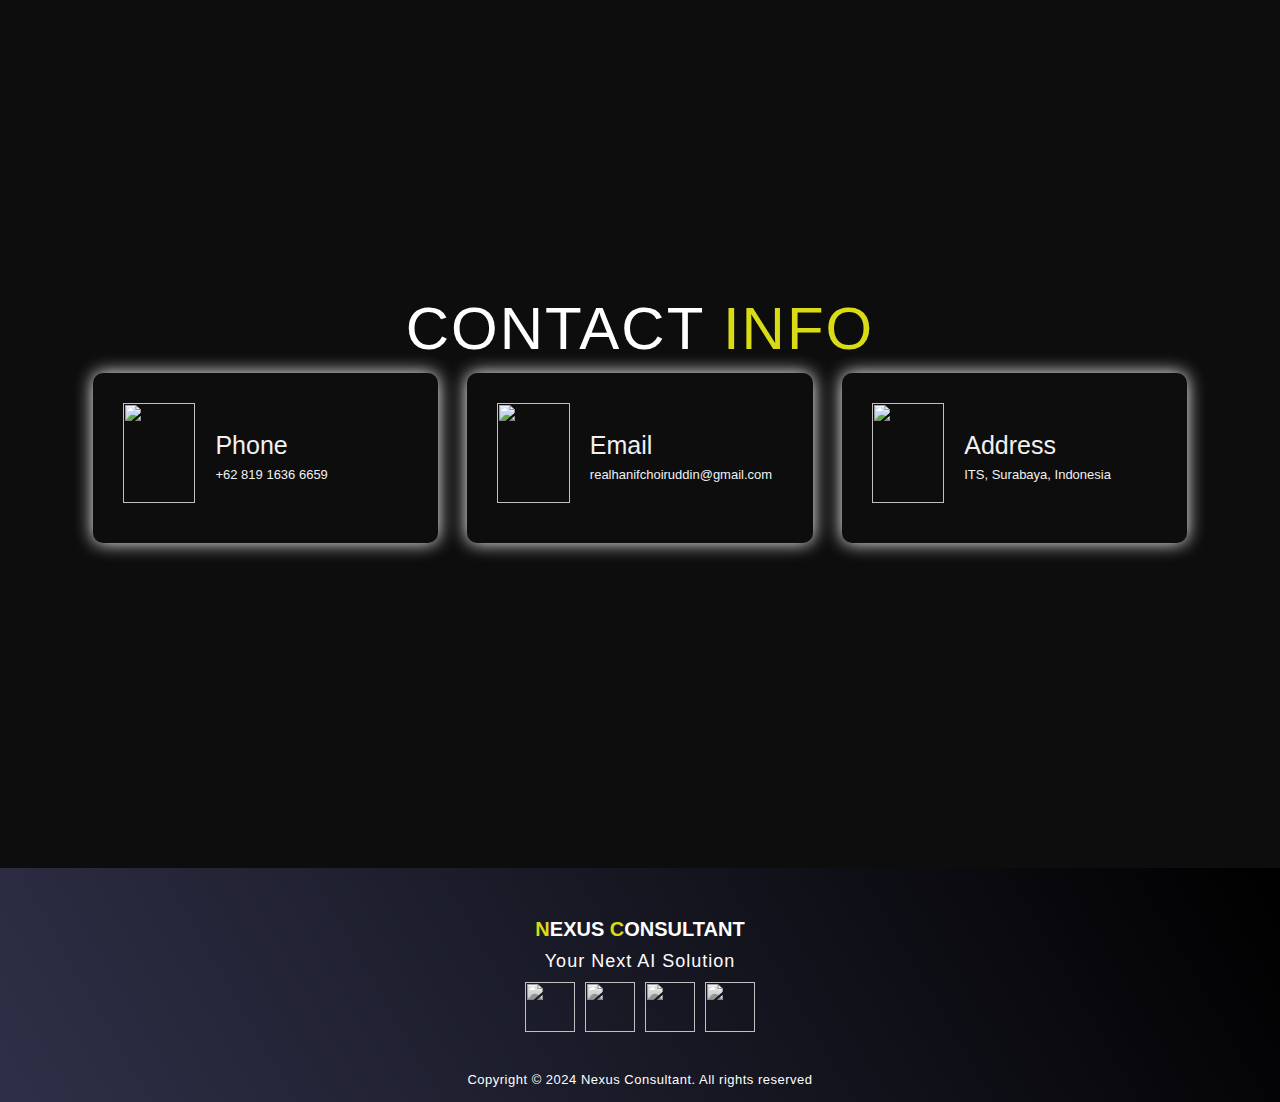
==== commit 26a06d88: "Update index.html" ====
--- a/index.html
+++ b/index.html
@@ -5,7 +5,7 @@
   <meta charset="UTF-8">
   <meta name="viewport" content="width=device-width, initial-scale=1.0">
   <link rel="stylesheet" href="style.css">
-  <title>My Website</title>
+  <title>Nexus Consultant</title>
 </head>
 
 <body>
@@ -33,6 +33,15 @@
         </div>
       </div>
     </div>
+
+            <!-- WhatsApp Icon -->
+    <div class="box-wa">
+      <div class="item-box">
+        <a href="https://wa.me/628111530058" target="_blank">
+          <img class="wa" alt="Chat with us on WhatsApp" src="https://lapispahlawan.co.id/assets/img/whatsapp-icon.png">
+        </a>
+      </div>
+    </div>
   </section>
   <!-- End Header -->
 
@@ -278,4 +287,4 @@
   <script src="./app.js"></script>
 </body>
 
-</html>+</html>
--- a/style.css
+++ b/style.css
@@ -554,6 +554,27 @@
 }
 /* End Footer */
 
+#iconwa
+.box-wa {
+    position: fixed;
+    bottom: 20px; /* Jarak dari bawah */
+    right: 20px; /* Jarak dari kanan */
+    z-index: 1000; /* Pastikan elemen berada di atas elemen lainnya */
+}
+
+.item-box {
+    display: flex;
+    align-items: center;
+    justify-content: center; /* Ini menempatkan item di tengah kontainer item-box */
+    width: 2400px; /* Lebar box sesuai kebutuhan */
+    height: 900px;
+}
+
+.wa {
+    width: 50px; /* Atur ukuran ikon sesuai kebutuhan */
+    height: auto; /* Pertahankan rasio aspek gambar */
+}
+
 /* Keyframes */
 @keyframes hamburger_puls {
 	0% {
@@ -840,4 +861,4 @@
 .social-icons a img {
     width: 24px;
     height: 24px;
-}+}
